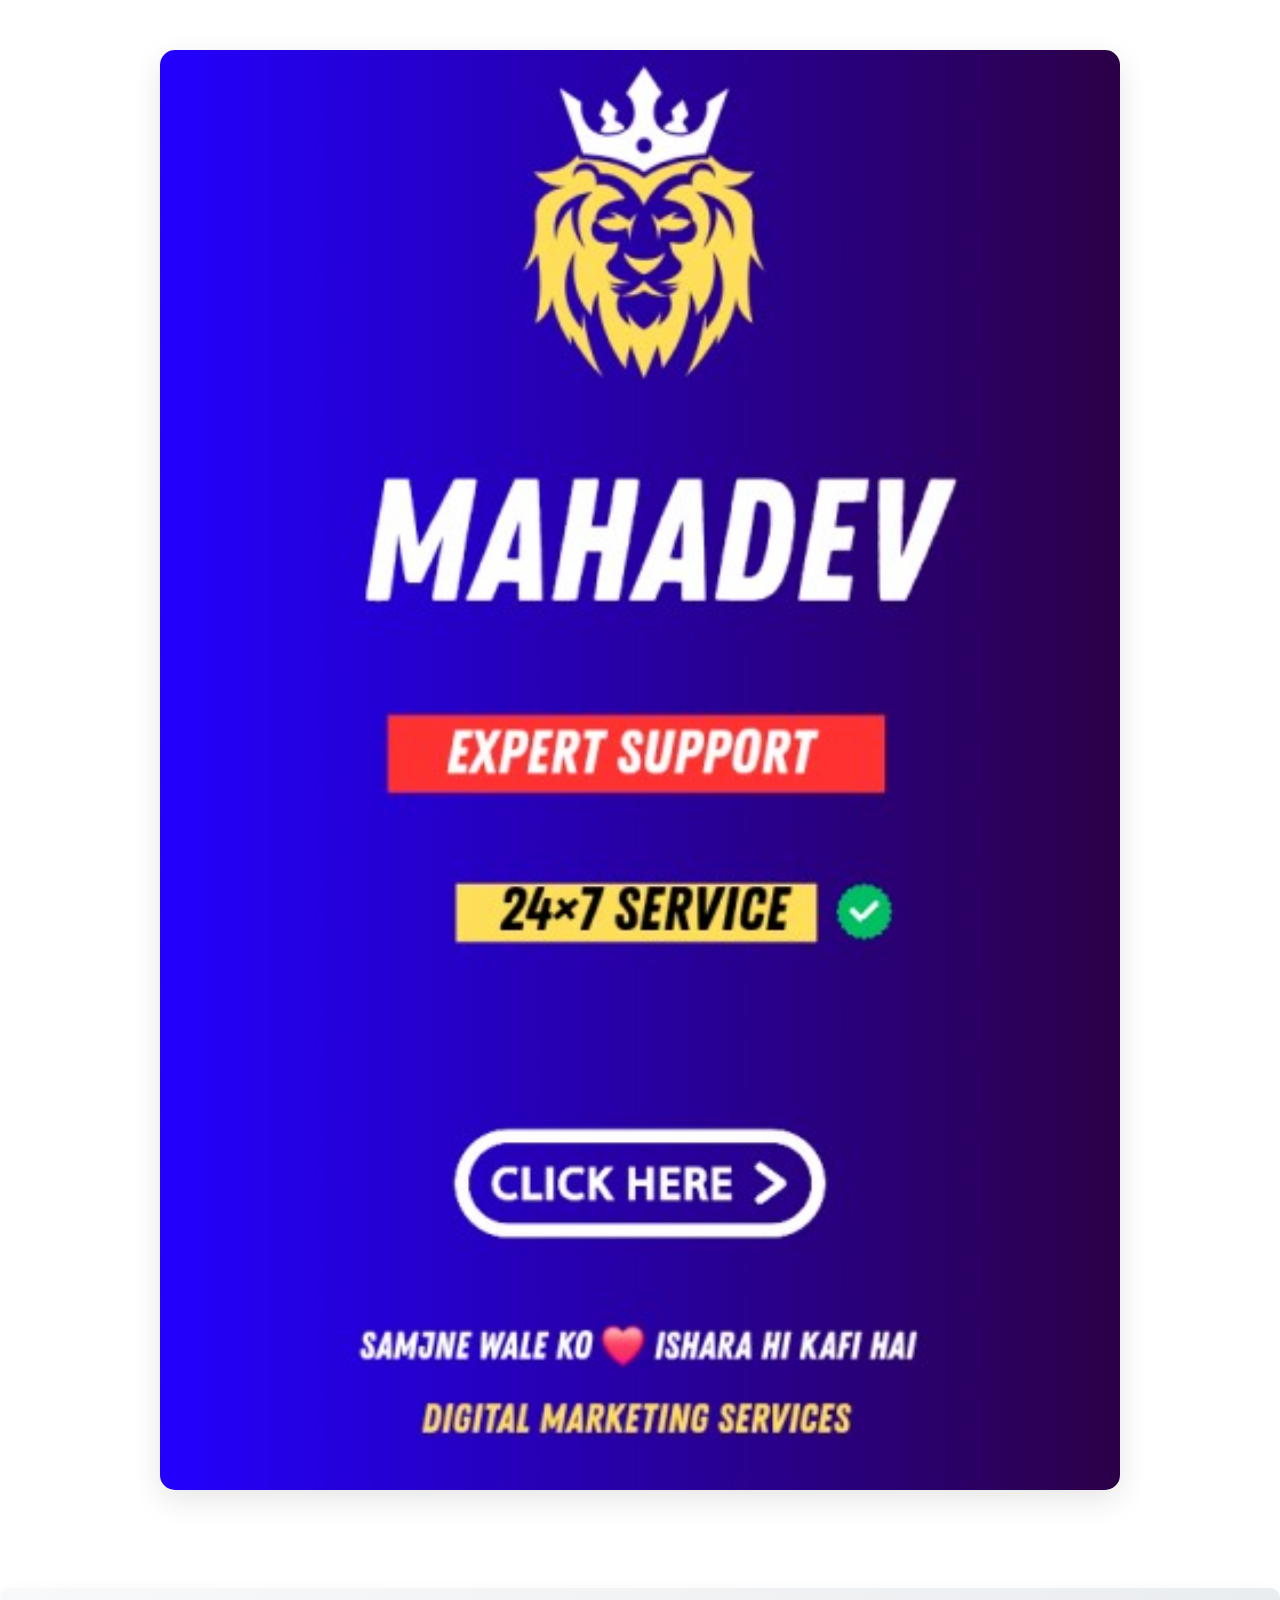
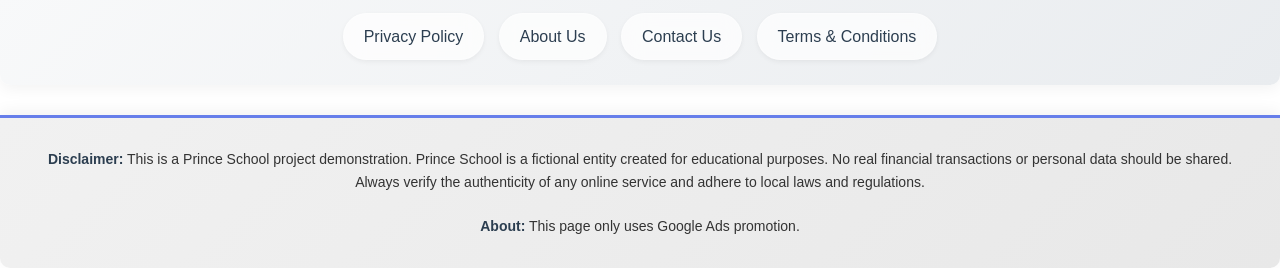
==== index.html @ 5b69a364 "Add files via upload" ====
<!DOCTYPE html>
<html lang="en">
<head>
  <meta charset="utf-8">
  <meta http-equiv="X-UA-Compatible" content="IE=edge">
  <meta name="viewport" content="width=device-width, initial-scale=1">
  <title>Prince SCHOOL</title>

  <link rel="preload" as="image" href="image.png">
  <link rel="stylesheet" href="style.css">
    
    </head>
<body>
  
  <div class="container">
    <div class="image-section">
      <a href="https://wa.link/yjvo0c" target="_blank" id="V">
        <img src="Prince.jpg" alt="Prince SCHOOL Banner" loading="lazy" width="960" height="540">
      </a>
    </div>
  </div>

  <div class="footer">
    <a href="privacy-policy.html">Privacy Policy</a>
    <a href="about-us.html">About Us</a>
    <a href="contact-us.html">Contact Us</a>
    <a href="terms-&-conditions.html">Terms & Conditions</a>
  </div>

  <div class="disclaimer">
    <b>Disclaimer:</b> This is a Prince School project demonstration. Prince School is a fictional entity created for educational purposes. No real financial transactions or personal data should be shared. Always verify the authenticity of any online service and adhere to local laws and regulations.
    <br><br>
    <b>About:</b> This page only uses Google Ads promotion.
  </div>

</body>
</html>
---- style.css ----
/* styles.css - Complete CSS for Prince SCHOOL Website */

/* Reset and Base Styles */
body {
  margin: 0;
  padding: 0;
  font-family: 'Segoe UI', Tahoma, Geneva, Verdana, sans-serif;
  background-color: #ffffff;
  color: #333;
  line-height: 1.6;
}

.container {
  max-width: 1200px;
  margin: 0 auto;
  padding: 0 20px;
  overflow: hidden;
}

/* Enhanced Image Section CSS */
.image-section {
  text-align: center;
  margin: 30px auto;
  padding: 20px;
  position: relative;
}

.image-section a {
  display: inline-block;
  position: relative;
  overflow: hidden;
  border-radius: 15px;
  box-shadow: 0 10px 30px rgba(0, 0, 0, 0.1);
  transition: all 0.3s ease;
}

.image-section a:hover {
  transform: translateY(-5px);
  box-shadow: 0 15px 40px rgba(0, 0, 0, 0.15);
}

.image-section img {
  max-width: 100%;
  height: auto;
  display: block;
  transition: transform 0.5s ease;
}

.image-section a:hover img {
  transform: scale(1.02);
}

/* Floating WhatsApp Button */
.whatsapp-link {
  position: fixed;
  bottom: 30px;
  right: 30px;
  z-index: 9999;
  animation: float 3s ease-in-out infinite;
}

.whatsapp-link img {
  width: 70px;
  height: auto;
  display: block;
  filter: drop-shadow(0 4px 8px rgba(0, 0, 0, 0.2));
  transition: transform 0.3s ease;
}

.whatsapp-link:hover img {
  transform: scale(1.1);
}

@keyframes float {
  0%, 100% { transform: translateY(0); }
  50% { transform: translateY(-10px); }
}

/* Footer Navigation */
.footer {
  text-align: center;
  margin: 40px 0 20px;
  padding: 20px;
  background: linear-gradient(135deg, #f8f9fa 0%, #e9ecef 100%);
  border-radius: 10px;
  box-shadow: 0 4px 15px rgba(0, 0, 0, 0.05);
}

.footer a {
  color: #2c3e50;
  text-decoration: none;
  background: rgba(255, 255, 255, 0.7);
  padding: 10px 20px;
  margin: 5px;
  border-radius: 25px;
  transition: all 0.3s ease;
  backdrop-filter: blur(10px);
  border: 1px solid rgba(255, 255, 255, 0.3);
  font-weight: 500;
  display: inline-block;
  box-shadow: 0 2px 5px rgba(0, 0, 0, 0.05);
}

.footer a:hover {
  background: #667eea;
  color: white;
  transform: translateY(-2px);
  box-shadow: 0 4px 15px rgba(102, 126, 234, 0.3);
  border-color: #667eea;
}

/* External Link Button */
.external-link-section {
  text-align: center;
  margin: 20px 0;
}

.external-link-section a {
  display: inline-block;
  padding: 12px 30px;
  background: linear-gradient(135deg, #4CAF50 0%, #2E7D32 100%);
  color: white;
  text-decoration: none;
  border-radius: 30px;
  font-weight: 600;
  box-shadow: 0 4px 15px rgba(46, 125, 50, 0.2);
  transition: all 0.3s ease;
  border: 2px solid #4CAF50;
}

.external-link-section a:hover {
  background: white;
  color: #4CAF50;
  transform: translateY(-2px);
  box-shadow: 0 6px 20px rgba(46, 125, 50, 0.3);
}

/* Disclaimer Section */
.disclaimer {
  background: linear-gradient(135deg, #f1f1f1 0%, #e8e8e8 100%);
  text-align: center;
  padding: 30px;
  margin-top: 30px;
  font-size: 14px;
  border-top: 3px solid #667eea;
  border-radius: 0 0 10px 10px;
  box-shadow: 0 -4px 15px rgba(0, 0, 0, 0.05);
}

.disclaimer b {
  color: #2c3e50;
}

/* Page Content Styles (for additional pages like privacy-policy, about-us, etc.) */
.page-content {
  max-width: 800px;
  margin: 40px auto;
  padding: 40px;
  background: white;
  border-radius: 15px;
  box-shadow: 0 10px 30px rgba(0, 0, 0, 0.08);
}

.page-content h1 {
  color: #2c3e50;
  border-bottom: 3px solid #667eea;
  padding-bottom: 15px;
  margin-bottom: 30px;
  text-align: center;
}

.page-content h2 {
  color: #34495e;
  margin-top: 30px;
  margin-bottom: 15px;
}

.page-content p {
  margin-bottom: 20px;
  text-align: justify;
}

.page-content ul, 
.page-content ol {
  margin: 20px 0;
  padding-left: 30px;
}

.page-content li {
  margin-bottom: 10px;
}

/* Back Button */
.back-button {
  display: inline-block;
  margin-top: 30px;
  padding: 10px 30px;
  background: #667eea;
  color: white;
  text-decoration: none;
  border-radius: 25px;
  transition: all 0.3s ease;
  border: 2px solid #667eea;
}

.back-button:hover {
  background: white;
  color: #667eea;
  transform: translateY(-2px);
  box-shadow: 0 4px 15px rgba(102, 126, 234, 0.3);
}

/* Contact Info Section */
.contact-info {
  background: #f8f9fa;
  padding: 25px;
  border-radius: 10px;
  margin: 30px 0;
  border-left: 4px solid #667eea;
}

.contact-info h3 {
  color: #2c3e50;
  margin-bottom: 20px;
}

.contact-info p {
  margin-bottom: 10px;
}

/* Utility Classes */
.text-center {
  text-align: center;
}

.mt-20 {
  margin-top: 20px;
}

.mb-20 {
  margin-bottom: 20px;
}

/* Responsive Design */
@media (max-width: 768px) {
  .container {
    padding: 0 15px;
  }
  
  .page-content {
    padding: 20px;
    margin: 20px auto;
  }
  
  .footer a {
    display: block;
    margin: 10px auto;
    max-width: 250px;
  }
  
  .image-section {
    margin: 15px auto;
    padding: 10px;
  }
  
  .whatsapp-link {
    bottom: 20px;
    right: 20px;
  }
  
  .whatsapp-link img {
    width: 60px;
  }
  
  .external-link-section a {
    padding: 10px 20px;
    font-size: 14px;
  }
  
  .disclaimer {
    padding: 20px;
    font-size: 13px;
  }
}

/* Small Mobile Devices */
@media (max-width: 480px) {
  .footer {
    padding: 15px;
  }
  
  .footer a {
    padding: 8px 15px;
    font-size: 14px;
  }
  
  .image-section {
    margin: 10px auto;
    padding: 5px;
  }
  
  .disclaimer {
    padding: 15px;
    margin-top: 20px;
  }
  
  .back-button {
    padding: 8px 20px;
    font-size: 14px;
  }
}

/* Print Styles */
@media print {
  .whatsapp-link,
  .footer,
  .external-link-section,
  .back-button {
    display: none;
  }
  
  .page-content {
    box-shadow: none;
    padding: 20px;
  }
  
  .disclaimer {
    border: 1px solid #ccc;
    box-shadow: none;
  }
}

/* Animation Keyframes */
@keyframes fadeIn {
  from {
    opacity: 0;
    transform: translateY(20px);
  }
  to {
    opacity: 1;
    transform: translateY(0);
  }
}

@keyframes slideIn {
  from {
    transform: translateX(-100%);
  }
  to {
    transform: translateX(0);
  }
}

/* Optional Animation Classes */
.fade-in {
  animation: fadeIn 1s ease-in-out;
}

.slide-in {
  animation: slideIn 0.5s ease-out;
}

/* Focus States for Accessibility */
a:focus,
button:focus {
  outline: 3px solid #667eea;
  outline-offset: 2px;
}

/* Selection Color */
::selection {
  background: #667eea;
  color: white;
}

::-moz-selection {
  background: #667eea;
  color: white;
}
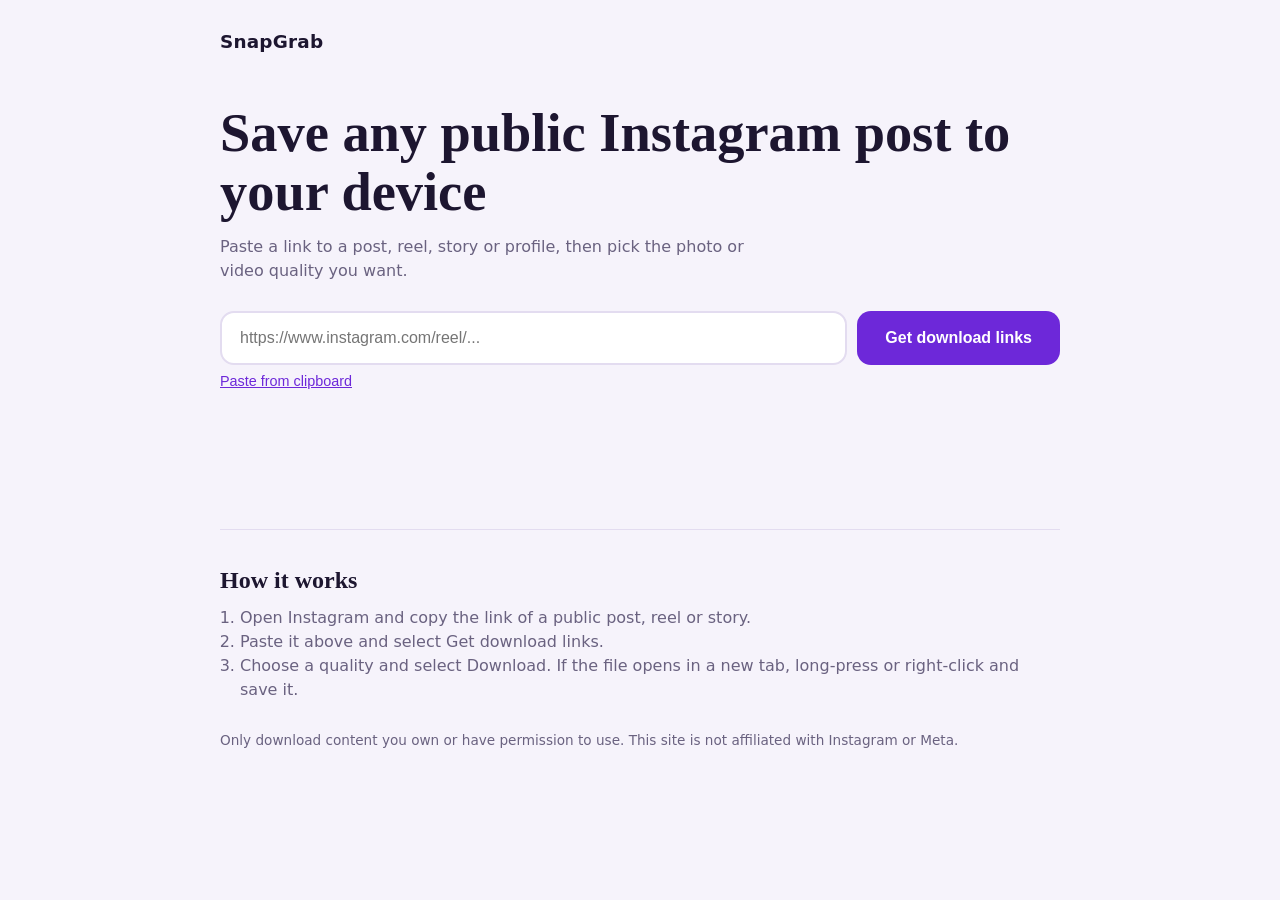
==== commit d75c9d87: "Update index.html" ====
--- a/index.html
+++ b/index.html
@@ -1,38 +1,155 @@
-
 <!DOCTYPE html>
 <html lang="en">
 <head>
-  <meta charset="utf-8">
-  <meta http-equiv="X-UA-Compatible" content="IE=edge">
-  <meta name="viewport" content="width=device-width, initial-scale=1">
-  <title>Prince SCHOOL</title>
+<meta charset="utf-8">
+<meta name="viewport" content="width=device-width, initial-scale=1">
+<title>SnapGrab – Instagram Photo & Video Downloader</title>
+<meta name="description" content="Download Instagram photos, videos, reels and stories by pasting a link.">
+<style>
+  :root{
+    --bg:#f6f3fb; --surface:#ffffff; --ink:#1d1630; --muted:#6a6280;
+    --line:#e3dcf0; --accent:#6d28d9; --accent-ink:#ffffff; --warn:#b42318; --warn-bg:#fdecea;
+  }
+  @media (prefers-color-scheme:dark){
+    :root{--bg:#14101f; --surface:#1e1830; --ink:#f1ecfb; --muted:#a79fbd; --line:#322a4a; --accent:#a78bfa; --accent-ink:#14101f; --warn:#ffb4aa; --warn-bg:#3a1c1a;}
+  }
+  *{box-sizing:border-box}
+  body{margin:0;background:var(--bg);color:var(--ink);font-family:"Trebuchet MS","Segoe UI",system-ui,sans-serif;line-height:1.5}
+  header,main,footer{max-width:880px;margin:0 auto;padding:0 20px}
+  header{padding-top:28px;font-weight:700;font-size:1.15rem;letter-spacing:.2px}
+  h1{font-family:Georgia,"Times New Roman",serif;font-size:clamp(2rem,6vw,3.4rem);line-height:1.1;margin:48px 0 12px;font-weight:700}
+  .lead{color:var(--muted);max-width:54ch;margin:0 0 28px}
+  .box{display:flex;gap:10px;flex-wrap:wrap}
+  input[type=url]{flex:1 1 300px;padding:16px 18px;font-size:1rem;border:2px solid var(--line);border-radius:14px;background:var(--surface);color:var(--ink);min-width:0}
+  input[type=url]:focus,button:focus-visible,a:focus-visible{outline:3px solid var(--accent);outline-offset:2px}
+  button.go{padding:16px 28px;font-size:1rem;font-weight:700;border:0;border-radius:14px;background:var(--accent);color:var(--accent-ink);cursor:pointer}
+  button.go:disabled{opacity:.6;cursor:wait}
+  .paste{background:none;border:0;color:var(--accent);cursor:pointer;font-size:.9rem;padding:8px 0;text-decoration:underline}
+  #status{margin-top:20px;min-height:24px}
+  .error{background:var(--warn-bg);color:var(--warn);padding:14px 16px;border-radius:12px}
+  .loading{display:flex;align-items:center;gap:12px;color:var(--muted)}
+  .spin{width:20px;height:20px;border:3px solid var(--line);border-top-color:var(--accent);border-radius:50%;animation:s .8s linear infinite}
+  @keyframes s{to{transform:rotate(360deg)}}
+  @media (prefers-reduced-motion:reduce){.spin{animation-duration:3s}}
+  #results{display:grid;grid-template-columns:repeat(auto-fill,minmax(230px,1fr));gap:18px;margin:28px 0 60px;padding:0;list-style:none}
+  .item{background:var(--surface);border:1px solid var(--line);border-radius:16px;overflow:hidden;display:flex;flex-direction:column}
+  .thumb{aspect-ratio:1/1;width:100%;object-fit:cover;background:var(--line);display:block}
+  .meta{padding:14px;display:flex;flex-direction:column;gap:10px}
+  .kind{font-weight:700}
+  select{width:100%;padding:10px;border-radius:10px;border:1px solid var(--line);background:var(--surface);color:var(--ink);font-size:.95rem}
+  a.dl{display:block;text-align:center;padding:12px;border-radius:10px;background:var(--accent);color:var(--accent-ink);font-weight:700;text-decoration:none}
+  .howto{border-top:1px solid var(--line);padding:32px 0 8px}
+  .howto h2{font-family:Georgia,serif;margin:0 0 8px}
+  .howto ol{color:var(--muted);padding-left:20px;margin:0}
+  footer{color:var(--muted);font-size:.85rem;padding-bottom:40px;padding-top:20px}
+</style>
+</head>
+<body>
+<header>SnapGrab</header>
+<main>
+  <h1>Save any public Instagram post to your device</h1>
+  <p class="lead">Paste a link to a post, reel, story or profile, then pick the photo or video quality you want.</p>
 
-  <link rel="preload" as="image" href="image.png">
-  <link rel="stylesheet" href="style.css">
-    
-    </head>
-<body>
-  
-  <div class="container">
-    <div class="image-section">
-      <a href="https://wa.link/yjvo0c" target="_blank" id="V">
-        <img src="Prince.jpg" alt="Prince SCHOOL Banner" loading="lazy" width="960" height="540">
-      </a>
-    </div>
+  <div class="box">
+    <input id="url" type="url" inputmode="url" placeholder="https://www.instagram.com/reel/..." aria-label="Instagram link" autocomplete="off">
+    <button id="go" class="go" type="button">Get download links</button>
   </div>
+  <button id="paste" class="paste" type="button">Paste from clipboard</button>
 
-  <div class="footer">
-    <a href="privacy-policy.html">Privacy Policy</a>
-    <a href="about-us.html">About Us</a>
-    <a href="contact-us.html">Contact Us</a>
-    <a href="terms-&-conditions.html">Terms & Conditions</a>
-  </div>
+  <div id="status" role="status" aria-live="polite"></div>
+  <ul id="results"></ul>
 
-  <div class="disclaimer">
-    <b>Disclaimer:</b> This is a Prince School project demonstration. Prince School is a fictional entity created for educational purposes. No real financial transactions or personal data should be shared. Always verify the authenticity of any online service and adhere to local laws and regulations.
-    <br><br>
-    <b>About:</b> This page only uses Google Ads promotion.
-  </div>
+  <section class="howto">
+    <h2>How it works</h2>
+    <ol>
+      <li>Open Instagram and copy the link of a public post, reel or story.</li>
+      <li>Paste it above and select Get download links.</li>
+      <li>Choose a quality and select Download. If the file opens in a new tab, long-press or right-click and save it.</li>
+    </ol>
+  </section>
+</main>
+<footer>Only download content you own or have permission to use. This site is not affiliated with Instagram or Meta.</footer>
 
+<script>
+// Path to the PHP API (same folder as this page)
+const API = "insta-downloader.php";
+
+const $ = id => document.getElementById(id);
+const urlInput = $("url"), goBtn = $("go"), statusEl = $("status"), results = $("results");
+
+function setError(msg){ statusEl.innerHTML = ""; const d = document.createElement("div"); d.className = "error"; d.textContent = msg; statusEl.appendChild(d); }
+function setLoading(){ statusEl.innerHTML = '<div class="loading"><div class="spin"></div><span>Fetching media… this can take up to 20 seconds.</span></div>'; }
+
+// resolution entries look like [{"1080p":"https://..."}, ...]
+function flattenRes(list){
+  const out = [];
+  (list || []).forEach(o => Object.entries(o).forEach(([label, href]) => { if (href) out.push({label: label || "Original", href}); }));
+  return out;
+}
+
+function card(kind, m){
+  const li = document.createElement("li"); li.className = "item";
+  if (m.thumb_url){
+    const img = document.createElement("img");
+    img.className = "thumb"; img.alt = kind + " preview"; img.loading = "lazy";
+    img.referrerPolicy = "no-referrer"; img.src = m.thumb_url;
+    li.appendChild(img);
+  }
+  const meta = document.createElement("div"); meta.className = "meta";
+  const k = document.createElement("div"); k.className = "kind"; k.textContent = kind; meta.appendChild(k);
+
+  let options = flattenRes(m.resolution);
+  if (kind === "Video" && m.video_src && !options.some(o => o.href === m.video_src)) {
+    options.unshift({label: "Video (default)", href: m.video_src});
+  }
+  if (!options.length){
+    const p = document.createElement("div"); p.textContent = "No download link found."; meta.appendChild(p);
+  } else {
+    let sel = null;
+    if (options.length > 1){
+      sel = document.createElement("select"); sel.setAttribute("aria-label", "Quality");
+      options.forEach((o,i) => { const op = document.createElement("option"); op.value = o.href; op.textContent = o.label; sel.appendChild(op); });
+      meta.appendChild(sel);
+    }
+    const a = document.createElement("a"); a.className = "dl"; a.textContent = "Download " + kind.toLowerCase();
+    a.href = options[0].href; a.target = "_blank"; a.rel = "noopener noreferrer"; a.setAttribute("download", "");
+    if (sel) sel.addEventListener("change", () => a.href = sel.value);
+    meta.appendChild(a);
+  }
+  li.appendChild(meta);
+  return li;
+}
+
+async function fetchMedia(){
+  const link = urlInput.value.trim();
+  results.innerHTML = "";
+  if (!/^https?:\/\/(www\.)?instagram\.com\//i.test(link)) { setError("Enter a full Instagram link that starts with https://www.instagram.com/"); return; }
+  goBtn.disabled = true; setLoading();
+  try {
+    const ctrl = new AbortController(); const t = setTimeout(() => ctrl.abort(), 60000);
+    const res = await fetch(API + "?url=" + encodeURIComponent(link), {signal: ctrl.signal});
+    clearTimeout(t);
+    const text = await res.text();
+    let data; try { data = JSON.parse(text); } catch { throw new Error("The server returned an unexpected response. Check that PHP and cURL are enabled."); }
+    if (data.error) throw new Error(data.error);
+    const media = data.media || {};
+    if (media.error) throw new Error(media.error);
+    const imgs = media.images || [], vids = media.videos || [];
+    if (!imgs.length && !vids.length) throw new Error("No downloadable media found. The post may be private or deleted.");
+    statusEl.innerHTML = "";
+    vids.forEach(v => results.appendChild(card("Video", v)));
+    imgs.forEach(i => results.appendChild(card("Photo", i)));
+  } catch (e){
+    setError(e.name === "AbortError" ? "The request timed out. Try again." : e.message);
+  } finally { goBtn.disabled = false; }
+}
+
+goBtn.addEventListener("click", fetchMedia);
+urlInput.addEventListener("keydown", e => { if (e.key === "Enter") fetchMedia(); });
+$("paste").addEventListener("click", async () => {
+  try { urlInput.value = await navigator.clipboard.readText(); urlInput.focus(); }
+  catch { setError("Clipboard access was blocked. Paste the link manually."); }
+});
+</script>
 </body>
-</html>+</html>
